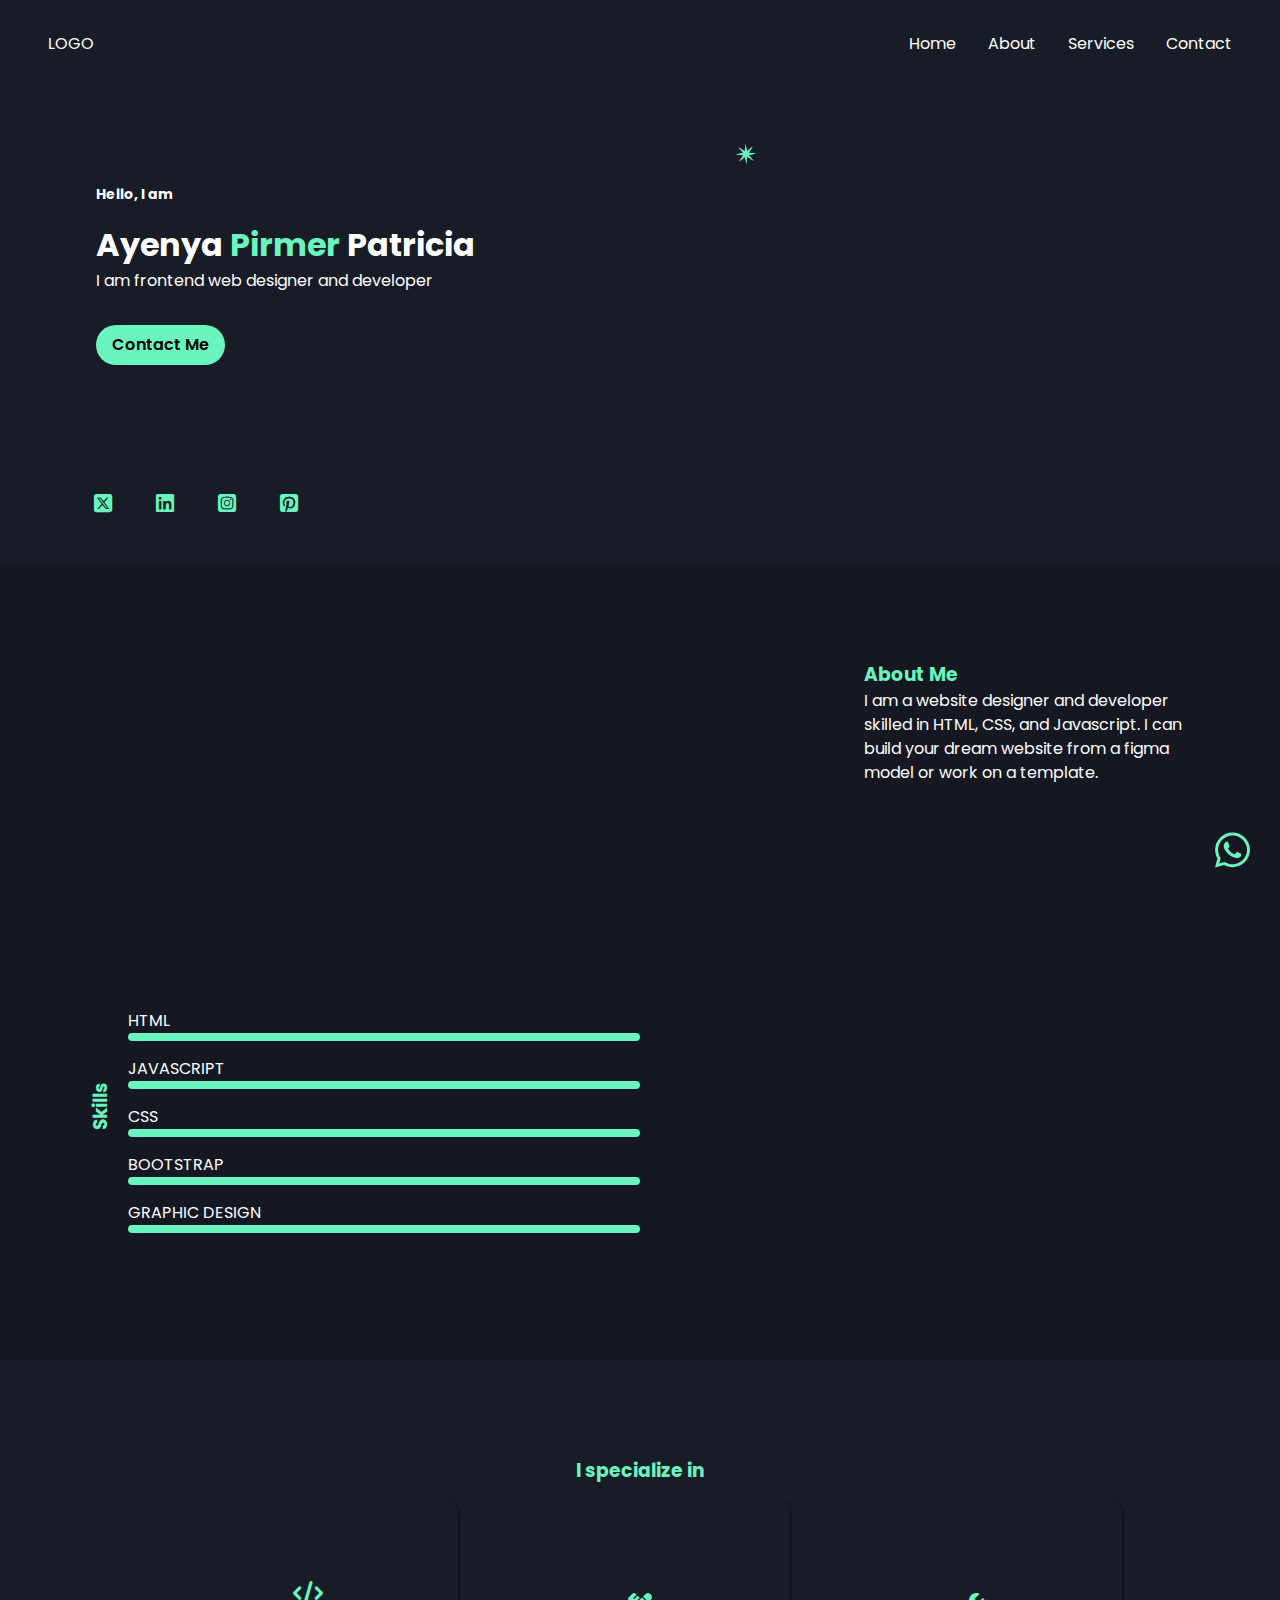
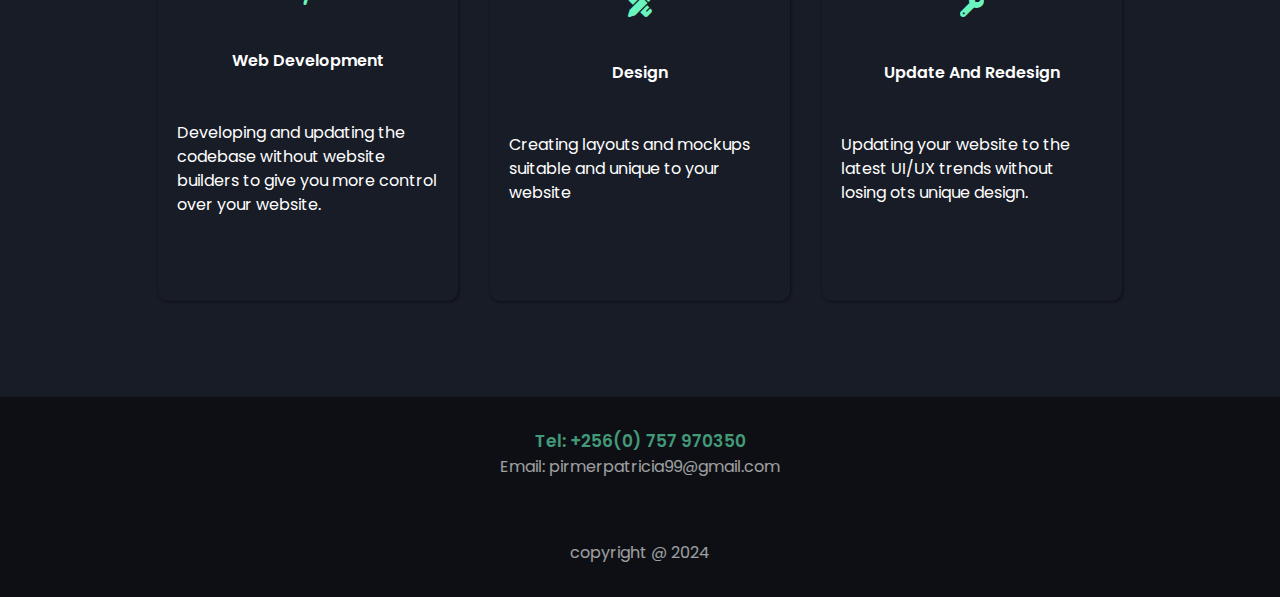
==== index.html @ 6f20f6e6 "Update and rename Index.html to index.html" ====
<!DOCTYPE html>
<html lang="en">
<head>
    <meta charset="UTF-8">
    <meta name="viewport" content="width=device-width, initial-scale=1.0">
    <title>Ayenya Pirmer's Porfolio</title>
    <link rel = 'stylesheet' href= "https://cdnjs.cloudflare.com/ajax/libs/font-awesome/6.5.1/css/all.min.css" >
    <link rel="stylesheet" href="style.css">
    <script src="main.js" defer></script>
</head>
<body>
    
   <header>
    <nav>
        <span>LOGO</span>
        <div class="links">
            <a href="">Home</a>
            <a href="#about-me">About</a>
            <a href="#expertise">Services</a>
            <a href="#contact-foot">Contact</a>
        </div>
        
    </nav>
    <!-- hero ga section -->
    <div class="hero">
        <h6>Hello, I am</h6>
        <div class="reveal-text">

            <h1>Ayenya
                <span>Pirmer</span> Patricia</h1>
        </div>
            <p>I am frontend web designer and developer</p>
            <button id="hero-btn">Contact Me</button>
            
    </div>
    <!-- stars and stuff -->
    <div class="star-box">
        <span class="star">
            <img src="sun.svg" alt="" srcset="">
        </span>
        <span class="star">
            <img src="sun.svg" alt="" srcset="">
        </span>
        <span class="star">
            <img src="sun.svg" alt="" srcset="">
        </span>
        <span class="star">
            <img src="sun.svg" alt="" srcset="">
        </span>
        <span class="star">
            <img src="sun.svg" alt="" srcset="">
        </span>
        <span class="star">
            <img src="sun.svg" alt="" srcset="">
        </span>
        
    </div>
    
    <!-- socials -->
    <div class="second-links">
        <a href=""><i class="fa-brands fa-square-x-twitter"></i></a>
        <a href=""><i class="fa-brands fa-linkedin"></i></a>
        <a href=""><i class="fa-brands fa-square-instagram"></i></a>
        <a href=""><i class="fa-brands fa-square-pinterest"></i></a>

    </div>
   </header> 

   <main>
    <div id="about-me">
        <h3>About Me</h3>
        <p>I am a website designer and developer skilled in HTML, CSS, and Javascript. I can build your dream website from a figma model or work on a template.</p>
    </div>
    <!-- SKILL SECTION -->
    <div class="skills">
        <h3>Skills</h3>
        <div class="skills-graph">
            <div class="content">
                <p>HTML</p>
                <div class="graph-container">
                    <div class="bulb"></div>
                </div>   
            </div>
    
            <div class="content">
                <p>JAVASCRIPT</p>
                <div class="graph-container">
                    <div class="bulb"></div>
                </div>
            </div>
    
            <div class="content">
                <p>CSS</p>
                <div class="graph-container">
                    <div class="bulb"></div>
                </div>
            </div>
    
            <div class="content">
                <p>BOOTSTRAP</p>
                <div class="graph-container">
                    <div class="bulb"></div>
                </div>
            </div>
    
            <div class="content">
                <p>GRAPHIC DESIGN</p>
                <div class="graph-container">
                    <div class="bulb"></div>
                </div>
            </div>
           
        </div>
    </div>

    <!-- expertise -->
    <div id="expertise">
        <h3>I specialize in</h3>
        <div class="card-container">
            <div class="card">
                <i class="fa-solid fa-code"></i>
                <p class="head">Web Development</p>
                <p class="card-content"> Developing and updating the codebase without website builders to give you more control over your website.</p>
            </div>

            <div class="card">
                <i class="fa-solid fa-pen-ruler"></i>
                <p class="head">Design</p>
                <p class="card-content">Creating layouts and mockups suitable and unique to your website</p>  
            </div>
            <div class="card">
                <i class="fa-solid fa-wrench"></i>
                <p class="head">Update and redesign</p>
                <p class="card-content">Updating your website to the latest UI/UX trends without losing ots unique design.</p>
            </div>
        </div>
        
    </div>

   </main>
   <!-- sticky call tag -->
   <div id="call-tag">
    <svg xmlns="http://www.w3.org/2000/svg" viewBox="0 0 448 512">
        <!-- Font Awesome Free 5.15.4 by @fontawesome - https://fontawesome.com License - https://fontawesome.com/license/free (Icons: CC BY 4.0, Fonts: SIL OFL 1.1, Code: MIT License) -->
        <path d="M380.9 97.1C339 55.1 283.2 32 223.9 32c-122.4 0-222 99.6-222 222 0 39.1 10.2 77.3 29.6 111L0 480l117.7-30.9c32.4 17.7 68.9 27 106.1 27h.1c122.3 0 224.1-99.6 224.1-222 0-59.3-25.2-115-67.1-157zm-157 341.6c-33.2 0-65.7-8.9-94-25.7l-6.7-4-69.8 18.3L72 359.2l-4.4-7c-18.5-29.4-28.2-63.3-28.2-98.2 0-101.7 82.8-184.5 184.6-184.5 49.3 0 95.6 19.2 130.4 54.1 34.8 34.9 56.2 81.2 56.1 130.5 0 101.8-84.9 184.6-186.6 184.6zm101.2-138.2c-5.5-2.8-32.8-16.2-37.9-18-5.1-1.9-8.8-2.8-12.5 2.8-3.7 5.6-14.3 18-17.6 21.8-3.2 3.7-6.5 4.2-12 1.4-32.6-16.3-54-29.1-75.5-66-5.7-9.8 5.7-9.1 16.3-30.3 1.8-3.7.9-6.9-.5-9.7-1.4-2.8-12.5-30.1-17.1-41.2-4.5-10.8-9.1-9.3-12.5-9.5-3.2-.2-6.9-.2-10.6-.2-3.7 0-9.7 1.4-14.8 6.9-5.1 5.6-19.4 19-19.4 46.3 0 27.3 19.9 53.7 22.6 57.4 2.8 3.7 39.1 59.7 94.8 83.8 35.2 15.2 49 16.5 66.6 13.9 10.7-1.6 32.8-13.4 37.4-26.4 4.6-13 4.6-24.1 3.2-26.4-1.3-2.5-5-3.9-10.5-6.6z"/>
    </svg>
   </div>

   <footer>
    <div id="contact-foot">
        <p>Tel: +256(0) 757 970350</p>
        <p>Email: pirmerpatricia99@gmail.com</p>
        <p>copyright @ 2024</p>
    </div>
   </footer>
</body>
</html>
---- style.css ----
@import url('https://fonts.googleapis.com/css2?family=Poppins:wght@200;400;500;700&family=Work+Sans:wght@300&display=swap');

/*
  1. Use a more-intuitive box-sizing model.
*/
*, *::before, *::after {
    box-sizing: border-box;
  }
  /*
    2. Remove default margin
  */
  * {
    margin: 0;
  }
  /*
    Typographic tweaks!
    3. Add accessible line-height
    4. Improve text rendering
  */
  body {
    line-height: 1.5;
    -webkit-font-smoothing: antialiased;
  }
  /*
    5. Improve media defaults
  */
  img, picture, video, canvas, svg {
    display: block;
    max-width: 100%;
  }
  /*
    6. Remove built-in form typography styles
  */
  input, button, textarea, select {
    font: inherit;
  }
  /*
    7. Avoid text overflows
  */
  p, h1, h2, h3, h4, h5, h6 {
    overflow-wrap: break-word;
  }
  /*
    8. Create a root stacking context
  */
  #root, #__next {
    isolation: isolate;
  }



  /* custom code --navigation*/
body{
    font-family: 'Poppins', sans-serif;
    background-color: #181c26;
    color: #fff;
    position: relative;
}

header nav{
    display: flex;
    justify-content: space-between;
    margin: 2rem 3rem;
    color: #fff;
    
}
header nav .links{
    display: flex;
    gap: 2rem;

}
header nav .links a{
    text-decoration: none;
    color: #fff;
}
header nav .links a:hover{
    color: #6af5bf;
    text-shadow: 1px 1px 3px #6af5bf,
                 -1px -1px 3px #6af5bf;
                 text-decoration: underline;
}


/* hero text */
/* creating a pulsing effect for the header */
header{
  position: relative;  
}
header .hero{
    padding: 6rem;
    width: 50vw;
}
header .second-links{
    display: flex;
    padding: 0 6rem;
    gap: 3rem;
}
header .second-links a{
    color: #6af5bf;
    transform: scale(1.3);
    margin-bottom: 3rem;
}
/* INTRO TEXT */
header .hero h6{
    font-size: 14px;
    padding-bottom: 1rem;
}
header .hero h1 span{
    color: #6af5bf;
}
header .hero button{
    border: none;
    border-radius: 20px;
    padding: 0.5rem 1rem;
    background: #6af5bf;
    margin: 2rem 0;
    font-weight: 600;
    cursor: pointer;
    &:hover{
        box-shadow: 1px 1px 3px #0d0f14,
                    -1px 1px 3px #0d0f14;
        transform: scale(1.1);
    }
}
/* setting up the reveal */
header .reveal-text{
    /* border: solid; */
    overflow-x: hidden;
    width: 400px;
}
header .reveal-text h1{
/* transform: translateX(-350px); */
    animation: reveals 2s ease-in-out forwards;
}
/* side icon */
.icon i{
    color: #6af5bf;
    float: right;
}

/* STARS */
header .star-box{
    /* border: solid; */
    position: absolute;
    right: 2rem;
    bottom: 3rem;
    width: 40vw;
    height: 70%;

}
header .star-box .star{
    position: absolute;
    display: block;

    left: var(--star-left);
    top: var(--star-top);
    animation: rotates 1.7s linear infinite;
   & img{
    --size: clamp(20px, 1.5vw, 30px);
    height: 20px;
    opacity: .5;
    animation: starscale 700ms ease forwards infinite;
}
}
/* About me */
main{
    background: #151821;
}
main #about-me{
    padding: 6rem 6rem;

    width: 40vw;
    float: right;
    & h3{
        color: #6af5bf;
    }


}

/* SKILLS SECTION */
main .skills{
    padding: 6rem 6rem;

    clear: both;
    position: relative;
    & h3{
        position: absolute;
        transform: rotate(-90deg);
        padding-bottom: 2em;
        top: 40%;
        color: #6af5bf;
    }
}
main .skills-graph{
    padding: 2rem;
    display: flex;
    flex-direction: column;
    gap: 1rem;
}
main .skills-graph .graph-container{
    background: #000;
    height: 8px;
    width: 40vw;
    border-radius: 5px;
}
/* GRAPH */
.graph-container .bulb{
    background-color: #6af5bf;
    height: 100%;
    border-radius: 8px;
    
}
.content:first-child .bulb{
    --way-spire: 100%;

}
.content:nth-child(2) .bulb{
    --way-spire: 50%;

}
.content:nth-child(3) .bulb{
    --way-spire: 80%;

}
.content:nth-child(4) .bulb{
    --way-spire: 53%;

}
.content:last-child .bulb{
    --way-spire: 67%;
    /* width: var(--way-spire); */
}
.show{
    animation: graph 1s ease-in-out forwards;
   

}

/* EXPERTISE SECTION */
main #expertise{
    padding: 6rem 6rem;

    background: #181c26;
    width: 100%;
}
main #expertise h3{
    color: #6af5bf;
    text-align: center;
    padding-bottom: 1rem;
}
main #expertise .card-container{
    display: flex;
    justify-content: center;
    gap: 2rem;
}
main #expertise .card-container .card{
    width: 300px;
    height: 400px;
    box-shadow: 1px 1px 3px #0d0f14;
    display: flex;
    flex-direction: column;
    justify-content: center;
    align-items: center;
    gap: 3rem;
    padding: 0 1.2rem;
    border-radius: 10px;
    transition: box-shadow 1s ease-in;
}
main #expertise .card-container .card:hover{
    box-shadow: 1px 1px 3px #6af5bf,
                -1px -1px 3px #6af5bf;
}
main #expertise .card-container .card i{
    color: #6af5bf;
    transform: scale(1.5);
    transition: transform 500ms;
}
main #expertise .card-container .card:hover i{
    transform: scale(2);
}
main #expertise .card-container .card .head{
    text-transform: capitalize;
    font-weight: 600;
}
main #expertise .indicate{
    display: flex;
    justify-content: center;
    gap: 0.3rem;
    padding: 3rem;
}

main #expertise .indicate .indicator{
    border: solid #fff;
    width: 7px;
    height: 7px;
    border-radius: 50%;
}
/* the call tag */
#call-tag{
    position: fixed;
    bottom: 30px;
    right: 30px;
    z-index: 100;
    
   
}
#call-tag svg{
    height: 40px;
    cursor: pointer;
    transition: scale 0.5s;
    fill: #6af5bf;
    animation: jiggle .2s ease-in-out infinite forwards;
}
/* FOOTER */
footer {
    background-color: #0d0f14;
    height: 200px;
    text-align: center;
    padding: 2rem 2rem ;
    
    & #contact-foot{
        display: flex;
        flex-direction: column;
        /* justify-content: space-around; */
        height: 100%;
        opacity: .6;


    }
}
footer p:first-child{
    color: #6af5bf;
    font-size: 17px;
    font-weight: 600;
}
footer p:last-child{
    margin-top: auto;
}


/* animation for the graph */
@keyframes graph {
    from{
        width: 0%;
    }
    to{
        width: var(--way-spire);
    }
    
}
/* for the intro text */
@keyframes reveals {
    from{
        transform: translateX(-350px);
    }
    to{
        transform: translateX(0);
    }
}
/* for the call tag */
@keyframes jiggle {
    0%, 100%{
        transform: rotate(15deg);
    }
    50%{
    transform: rotate(-15deg);

    }
}

/* for the stars */
@keyframes starscale {
    from{
        transform: scale(0);
    }
    to{
        transform: scale(1);
    }
    
}
@keyframes rotates {
    from{
        transform: rotate(0deg);
    }
    to{
        transform: rotate(-180deg);
    }
}


/* RESPONSIVENESS */
@media only screen and (max-width: 768px){

    header .hero{
        padding: 1rem;
        text-align: center;
        width: 100%;
    }
    header .star-box{
        position: absolute;
        right: 2rem;
        bottom: 3rem;
        width: 85%;
        height: 70%;
    }
    main #about-me{
        padding: 2rem;
        float: none;
        width: 100%;
        text-align: justify;
        & h3{
            text-align: center;
            padding-bottom: 1rem;
        }
    }
    main #expertise {
        padding: 5rem 5rem;
        text-align: center;
    }
    main #expertise .card-container{
        display: flex;
        flex-direction: column;
    }
}
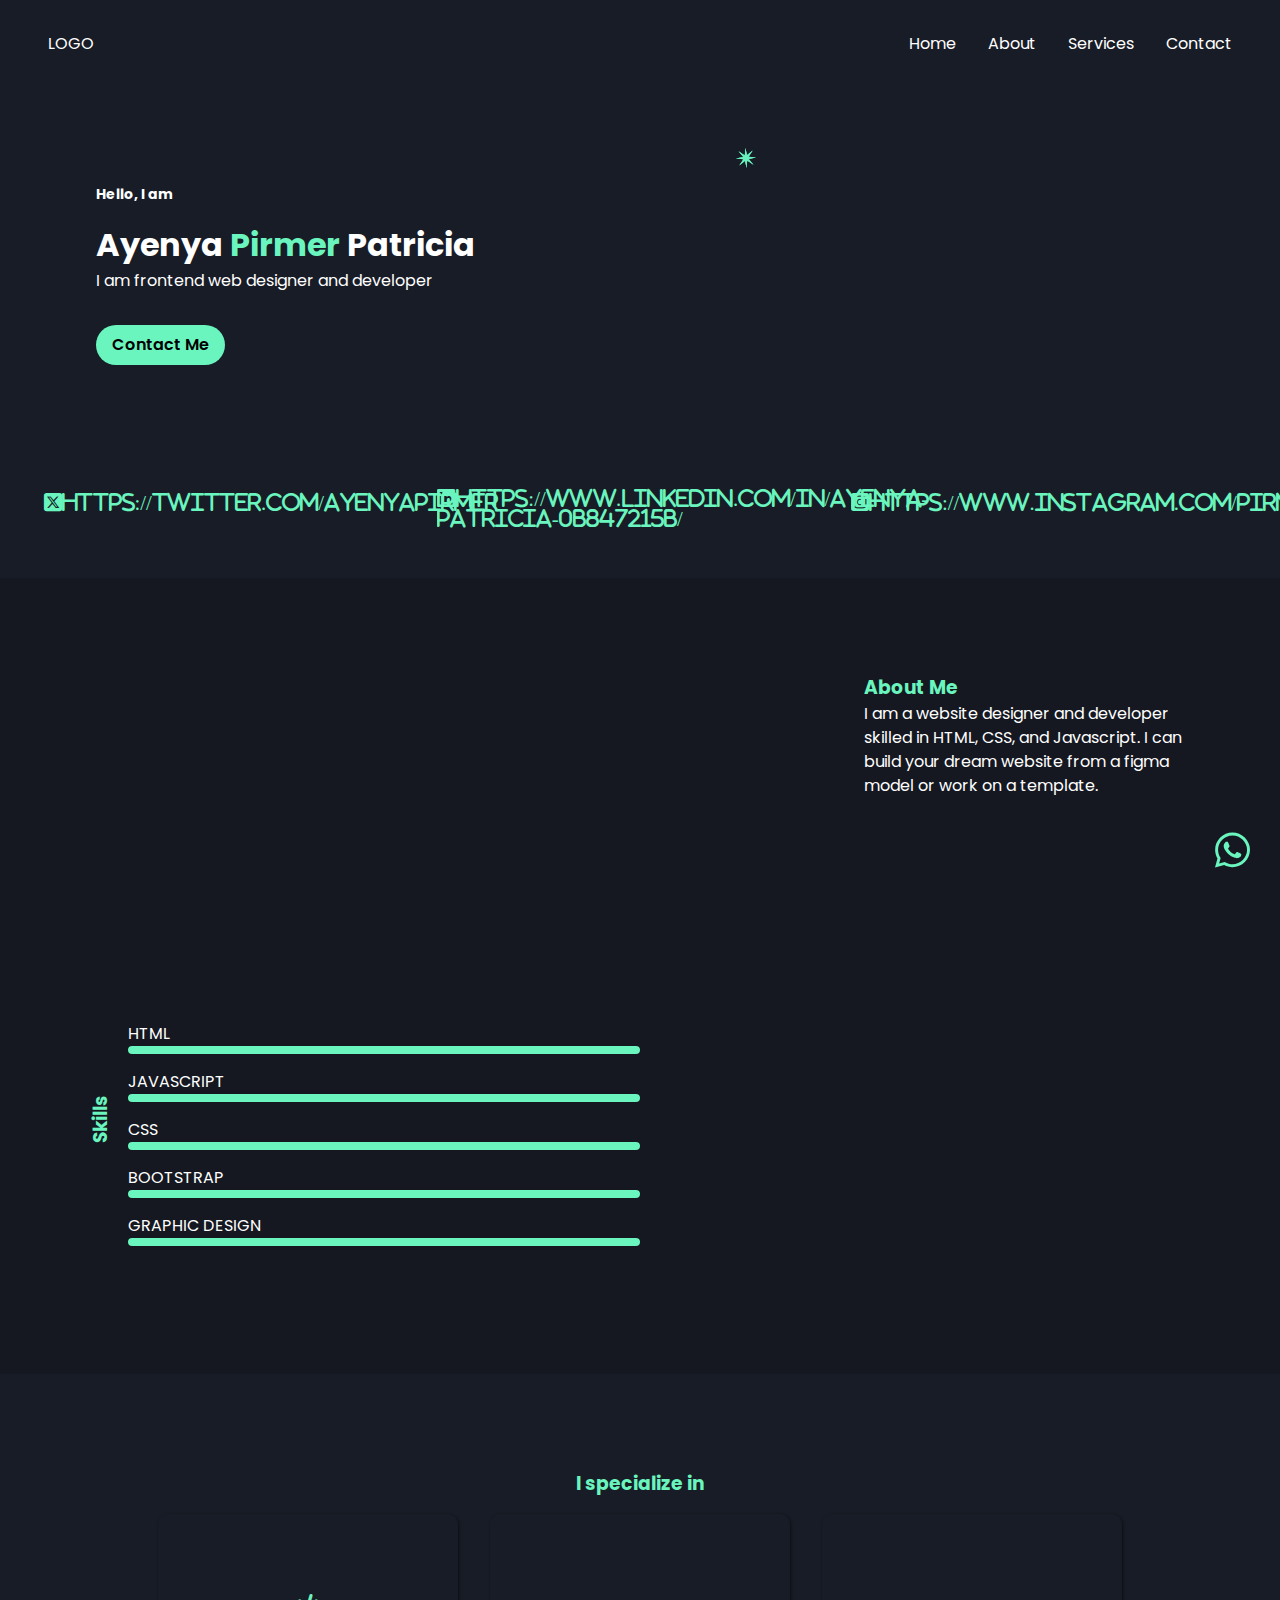
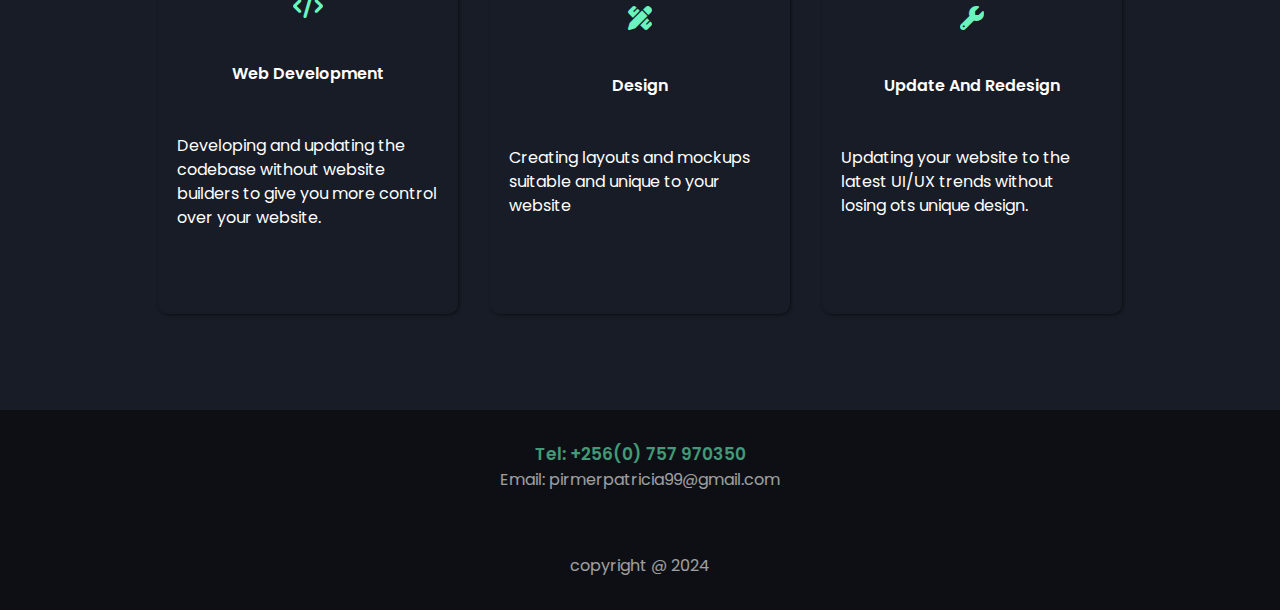
==== commit 37868568: "adding links" ====
--- a/index.html
+++ b/index.html
@@ -58,9 +58,9 @@
     
     <!-- socials -->
     <div class="second-links">
-        <a href=""><i class="fa-brands fa-square-x-twitter"></i></a>
-        <a href=""><i class="fa-brands fa-linkedin"></i></a>
-        <a href=""><i class="fa-brands fa-square-instagram"></i></a>
+        <a href=""><i class="fa-brands fa-square-x-twitter">https://twitter.com/AyenyaPirmer</i></a>
+        <a href=""><i class="fa-brands fa-linkedin">https://www.linkedin.com/in/ayenya-patricia-0b847215b/</i></a>
+        <a href=""><i class="fa-brands fa-square-instagram">https://www.instagram.com/pirmerpatricia/</i></a>
         <a href=""><i class="fa-brands fa-square-pinterest"></i></a>
 
     </div>
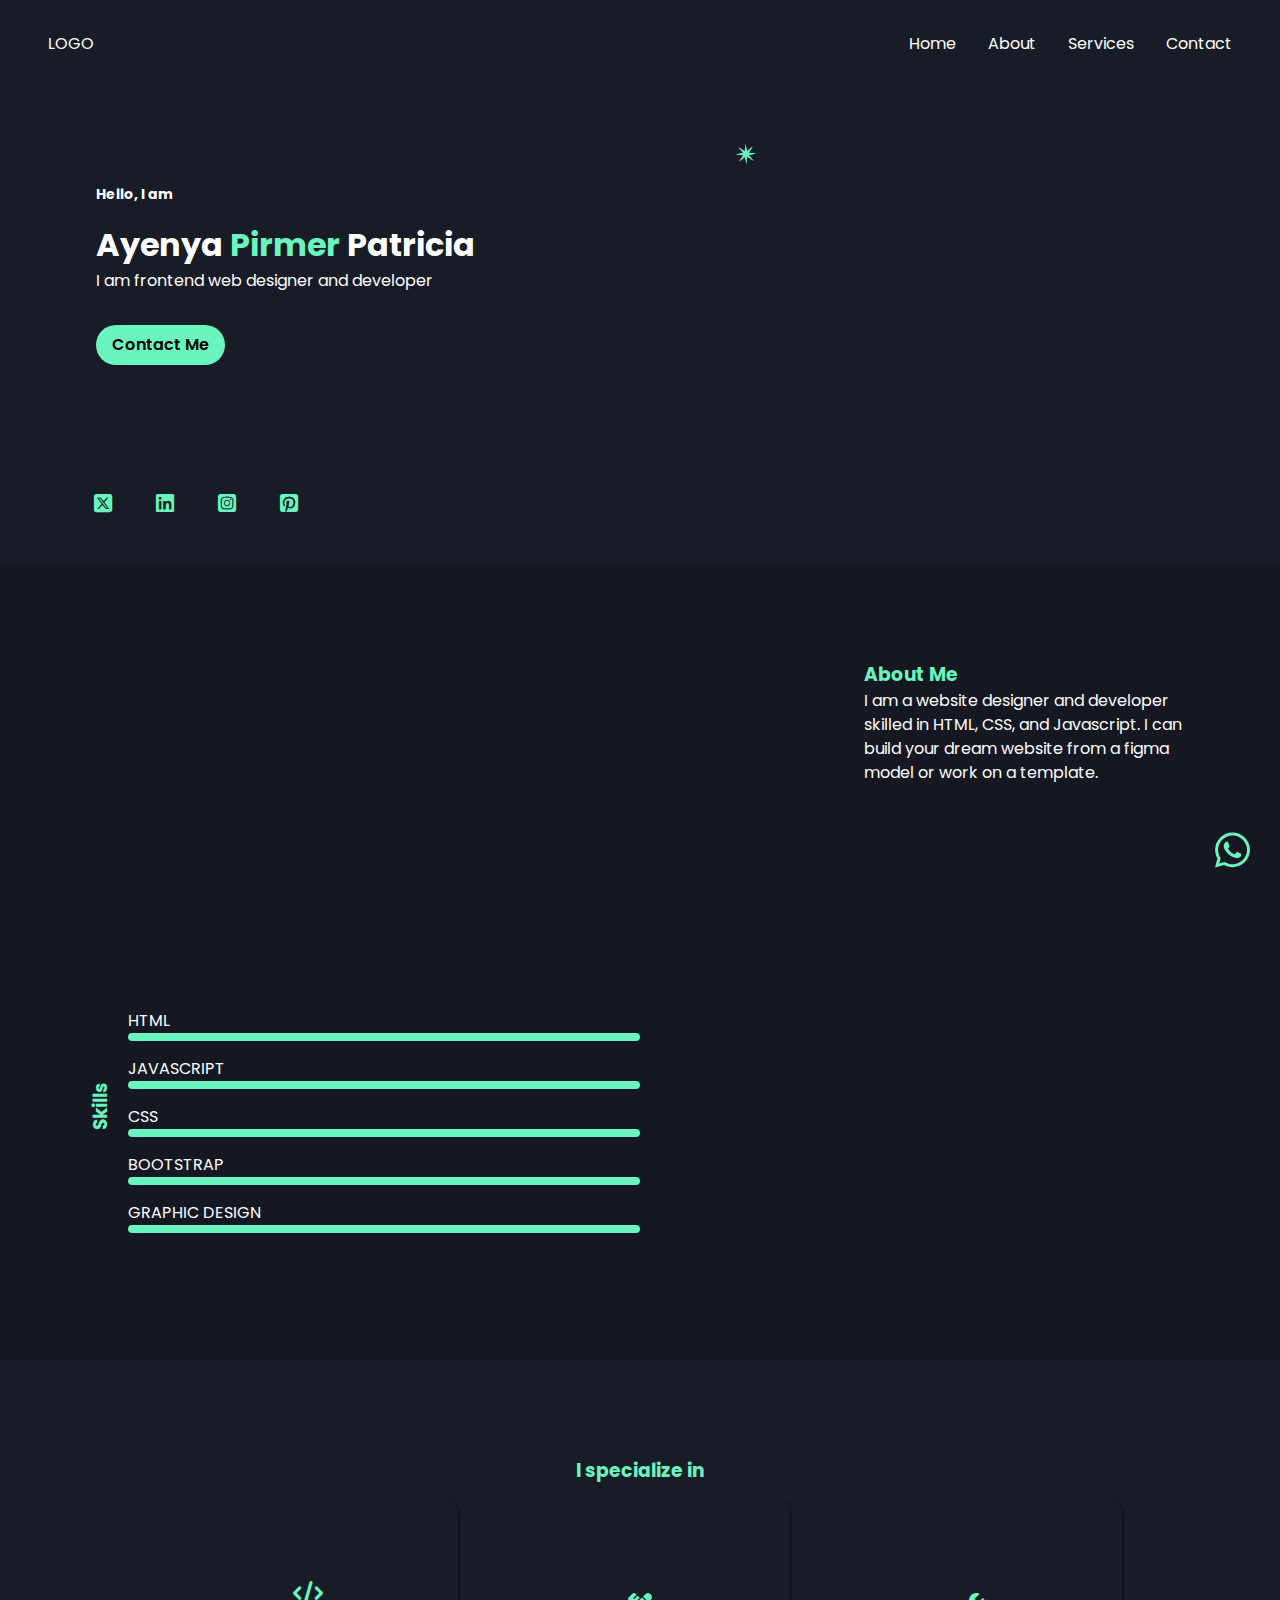
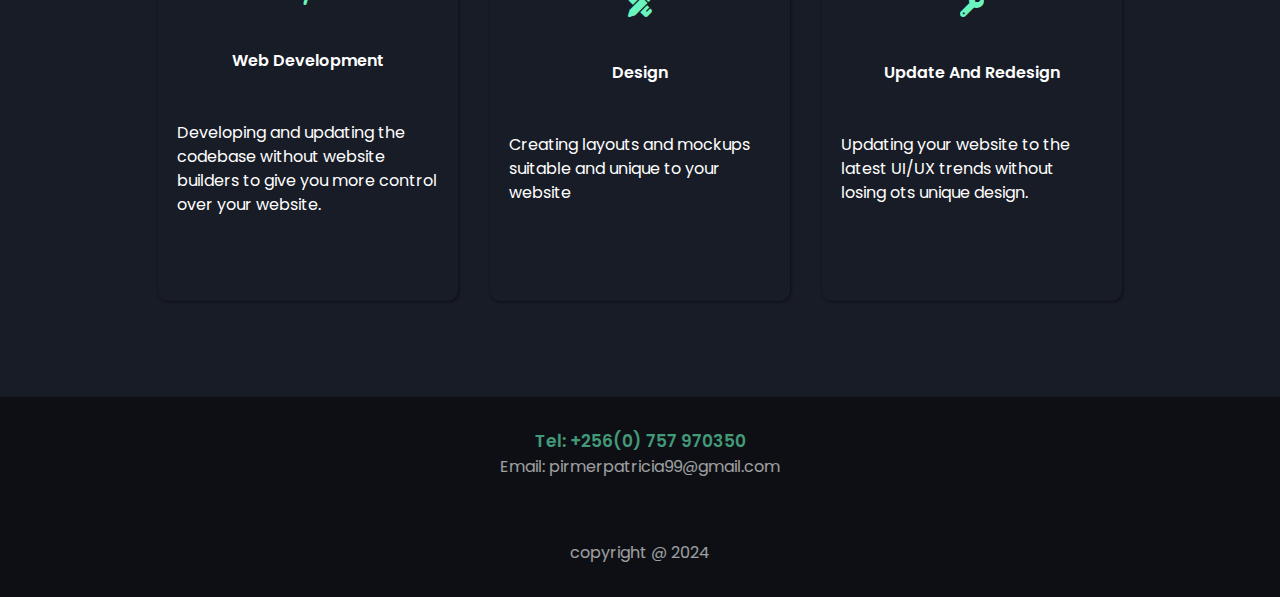
==== commit 05e97cf7: "Update index.html" ====
--- a/index.html
+++ b/index.html
@@ -58,9 +58,9 @@
     
     <!-- socials -->
     <div class="second-links">
-        <a href=""><i class="fa-brands fa-square-x-twitter">https://twitter.com/AyenyaPirmer</i></a>
-        <a href=""><i class="fa-brands fa-linkedin">https://www.linkedin.com/in/ayenya-patricia-0b847215b/</i></a>
-        <a href=""><i class="fa-brands fa-square-instagram">https://www.instagram.com/pirmerpatricia/</i></a>
+        <a href="https://twitter.com/AyenyaPirmer"><i class="fa-brands fa-square-x-twitter"></i></a>
+        <a href="https://www.linkedin.com/in/ayenya-patricia-0b847215b/"><i class="fa-brands fa-linkedin"></i></a>
+        <a href="https://www.instagram.com/pirmerpatricia/"><i class="fa-brands fa-square-instagram"></i></a>
         <a href=""><i class="fa-brands fa-square-pinterest"></i></a>
 
     </div>
